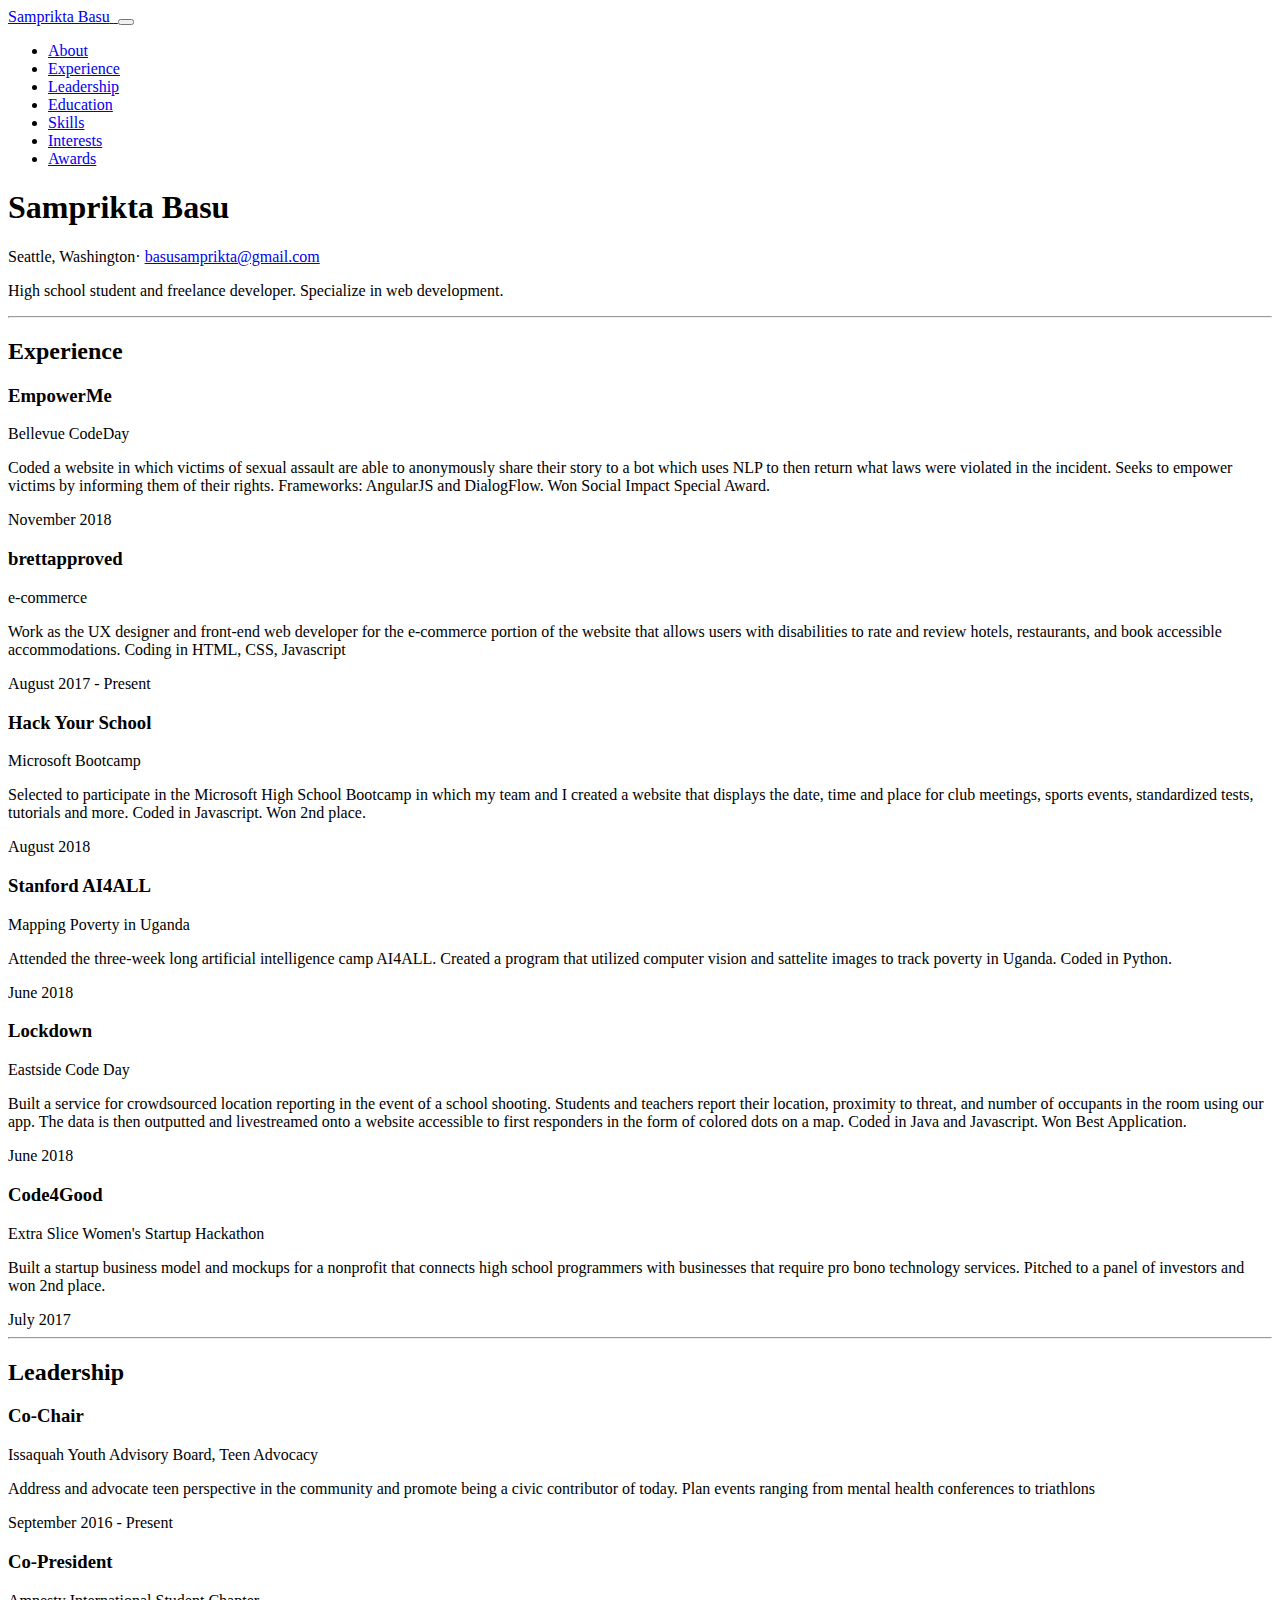
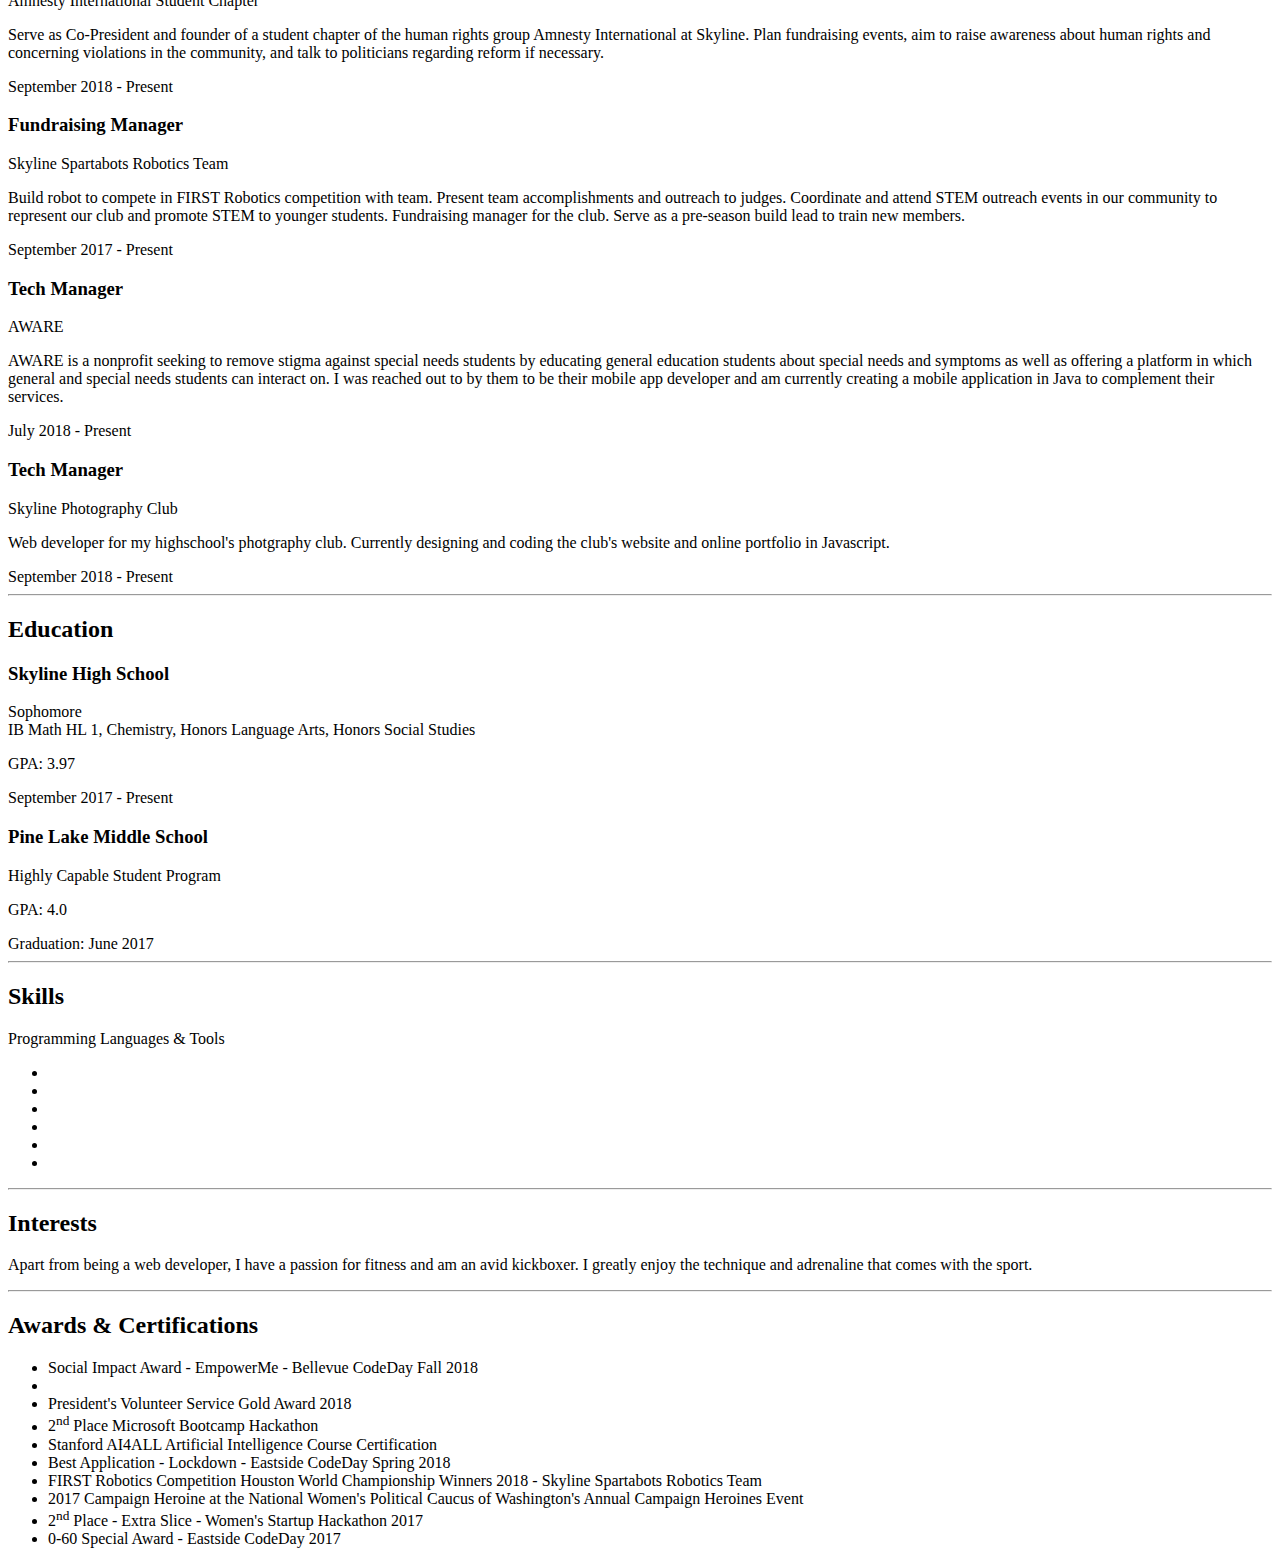
==== index.html @ bbe1462f "EmpowerMe" ====
<!DOCTYPE html>
<html lang="en">

  <head>

    <meta charset="utf-8">
    <meta name="viewport" content="width=device-width, initial-scale=1, shrink-to-fit=no">
    <meta name="description" content="">
    <meta name="author" content="">

    <title>Samprikta Basu</title>

    <!-- Bootstrap core CSS -->
    <link href="vendor/bootstrap/css/bootstrap.min.css" rel="stylesheet">

    <!-- Custom fonts for this template -->
    <link href="https://fonts.googleapis.com/css?family=Saira+Extra+Condensed:500,700" rel="stylesheet">
    <link href="https://fonts.googleapis.com/css?family=Muli:400,400i,800,800i" rel="stylesheet">
    <link href="vendor/fontawesome-free/css/all.min.css" rel="stylesheet">

    <!-- Custom styles for this template -->
    <link href="css/resume.min.css" rel="stylesheet">

  </head>

  <body id="page-top">

    <nav class="navbar navbar-expand-lg navbar-dark bg-primary fixed-top" id="sideNav">
      <a class="navbar-brand js-scroll-trigger" href="#page-top">
        <span class="d-block d-lg-none">Samprikta Basu</span>
        <span class="d-none d-lg-block">
          <img class="img-fluid img-profile rounded-circle mx-auto mb-2" src="img/profile.jpg" alt="">
        </span>
      </a>
      <button class="navbar-toggler" type="button" data-toggle="collapse" data-target="#navbarSupportedContent" aria-controls="navbarSupportedContent" aria-expanded="false" aria-label="Toggle navigation">
        <span class="navbar-toggler-icon"></span>
      </button>
      <div class="collapse navbar-collapse" id="navbarSupportedContent">
        <ul class="navbar-nav">
          <li class="nav-item">
            <a class="nav-link js-scroll-trigger" href="#about">About</a>
          </li>
          <li class="nav-item">
            <a class="nav-link js-scroll-trigger" href="#experience">Experience</a>
          </li>
		  <li class="nav-item">
            <a class="nav-link js-scroll-trigger" href="#leadership">Leadership</a>
          </li>
          <li class="nav-item">
            <a class="nav-link js-scroll-trigger" href="#education">Education</a>
          </li>
          <li class="nav-item">
            <a class="nav-link js-scroll-trigger" href="#skills">Skills</a>
          </li>
          <li class="nav-item">
            <a class="nav-link js-scroll-trigger" href="#interests">Interests</a>
          </li>
          <li class="nav-item">
            <a class="nav-link js-scroll-trigger" href="#awards">Awards</a>
          </li>
        </ul>
      </div>
    </nav>

    <div class="container-fluid p-0">

      <section class="resume-section p-3 p-lg-5 d-flex d-column" id="about">
        <div class="my-auto">
          <h1 class="mb-0">Samprikta
            <span class="text-primary">Basu</span>
          </h1>
          <div class="subheading mb-5">Seattle, Washington·
            <a href="mailto:basusamprikta@gmail.com">basusamprikta@gmail.com</a>
          </div>
          <p class="lead mb-5">High school student and freelance developer. Specialize in web development.</p>
          <div class="social-icons">
            <a href="https://www.linkedin.com/in/samprikta-basu/">
              <i class="fab fa-linkedin-in"></i>
            </a>
            <a href="https://github.com/sampossible">
              <i class="fab fa-github"></i>
            </a>
            <a href="#">
              <i class="fab fa-facebook-f"></i>
            </a>
          </div>
        </div>
      </section>

      <hr class="m-0">

      <section class="resume-section p-3 p-lg-5 d-flex flex-column" id="experience">
        <div class="my-auto">
          <h2 class="mb-5">Experience</h2>

		  <div class="resume-item d-flex flex-column flex-md-row mb-5">
            <div class="resume-content mr-auto">
              <h3 class="mb-0">EmpowerMe</h3>
              <div class="subheading mb-3">Bellevue CodeDay</div>
              <p>Coded a website in which victims of sexual assault are able to anonymously share their story to a bot which uses NLP to then return what laws were violated in the incident. Seeks to empower victims by informing them of their rights. Frameworks: AngularJS and DialogFlow. Won Social Impact Special Award. </p>
            </div>
            <div class="resume-date text-md-right">
              <span class="text-primary">November 2018</span>
            </div>
          </div>
		  
          <div class="resume-item d-flex flex-column flex-md-row mb-5">
            <div class="resume-content mr-auto">
              <h3 class="mb-0">brettapproved</h3>
              <div class="subheading mb-3">e-commerce</div>
              <p>Work as the UX designer and front-end web developer for the e-commerce portion of the website that allows users with disabilities to rate and review hotels, restaurants, and book accessible accommodations. Coding in HTML, CSS, Javascript</p>
            </div>
            <div class="resume-date text-md-right">
              <span class="text-primary">August 2017 - Present</span>
            </div>
          </div>
		  
			<div class="resume-item d-flex flex-column flex-md-row">
            <div class="resume-content mr-auto">
              <h3 class="mb-0">Hack Your School</h3>
              <div class="subheading mb-3">Microsoft Bootcamp</div>
              <p>Selected to participate in the Microsoft High School Bootcamp in which my team and I created a website that displays the date, time and place for club meetings, sports events, standardized tests, tutorials and more. Coded in Javascript. Won 2nd place.</p>
            </div>
            <div class="resume-date text-md-right">
              <span class="text-primary">August 2018</span>
            </div>
			</div>
			
		  <div class="resume-item d-flex flex-column flex-md-row mb-5">
            <div class="resume-content mr-auto">
              <h3 class="mb-0">Stanford AI4ALL</h3>
              <div class="subheading mb-3">Mapping Poverty in Uganda</div>
              <p>Attended the three-week long artificial intelligence camp AI4ALL. Created a program that utilized computer vision and sattelite images to track poverty in Uganda. Coded in Python. </p>
            </div>
            <div class="resume-date text-md-right">
              <span class="text-primary">June 2018</span>
            </div>
          </div>
		  
          <div class="resume-item d-flex flex-column flex-md-row mb-5">
            <div class="resume-content mr-auto">
              <h3 class="mb-0">Lockdown</h3>
              <div class="subheading mb-3">Eastside Code Day</div>
              <p>Built a service for crowdsourced location reporting in the event of a school shooting. Students and teachers report their location, proximity to threat, and number of occupants in the room using our app. The data is then outputted and livestreamed onto a website accessible to first responders in the form of colored dots on a map. Coded in Java and Javascript. Won Best Application.</p>
            </div>
            <div class="resume-date text-md-right">
              <span class="text-primary">June 2018</span>
            </div>
          </div>

          <div class="resume-item d-flex flex-column flex-md-row mb-5">
            <div class="resume-content mr-auto">
              <h3 class="mb-0">Code4Good</h3>
              <div class="subheading mb-3">Extra Slice Women's Startup Hackathon</div>
              <p>Built a startup business model and mockups for a nonprofit that connects high school programmers with businesses that require pro bono technology services. Pitched to a panel of investors and won 2nd place.</p>
            </div>
            <div class="resume-date text-md-right">
              <span class="text-primary">July 2017</span>
            </div>
          </div>


        </div>

      </section>
	  
	  <hr class="m-0">

      <section class="resume-section p-3 p-lg-5 d-flex flex-column" id="leadership">
        <div class="my-auto">
          <h2 class="mb-5">Leadership</h2>

          <div class="resume-item d-flex flex-column flex-md-row mb-5">
            <div class="resume-content mr-auto">
              <h3 class="mb-0">Co-Chair</h3>
              <div class="subheading mb-3">Issaquah Youth Advisory Board, Teen Advocacy</div>
              <p>Address and advocate teen perspective in the community and promote being a civic contributor of today. Plan events ranging from mental health conferences to triathlons</p>
            </div>
            <div class="resume-date text-md-right">
              <span class="text-primary">September 2016 - Present</span>
            </div>
          </div>

		  <div class="resume-item d-flex flex-column flex-md-row mb-5">
            <div class="resume-content mr-auto">
              <h3 class="mb-0">Co-President</h3>
              <div class="subheading mb-3">Amnesty International Student Chapter</div>
              <p>Serve as Co-President and founder of a student chapter of the human rights group Amnesty International at Skyline. Plan fundraising events, aim to raise awareness about human rights and concerning violations in the community, and talk to politicians regarding reform if necessary. </p>
            </div>
            <div class="resume-date text-md-right">
              <span class="text-primary">September 2018 - Present</span>
            </div>
          </div>
		  
          <div class="resume-item d-flex flex-column flex-md-row mb-5">
            <div class="resume-content mr-auto">
              <h3 class="mb-0">Fundraising Manager</h3>
              <div class="subheading mb-3">Skyline Spartabots Robotics Team</div>
              <p>Build robot to compete in FIRST Robotics competition with team. Present team accomplishments and outreach to judges. Coordinate and attend STEM outreach events in our community to represent our club and promote STEM to younger students. Fundraising manager for the club. Serve as a pre-season build lead to train new members.</p>
            </div>
            <div class="resume-date text-md-right">
              <span class="text-primary">September 2017 - Present</span>
            </div>
          </div>

          <div class="resume-item d-flex flex-column flex-md-row mb-5">
            <div class="resume-content mr-auto">
              <h3 class="mb-0">Tech Manager</h3>
              <div class="subheading mb-3">AWARE</div>
              <p>AWARE is a nonprofit seeking to remove stigma against special needs students by educating general education students about special needs and symptoms as well as offering a platform in which general and special needs students can interact on. I was reached out to by them to be their mobile app developer and am currently creating a mobile application in Java to complement their services.</p>
            </div>
            <div class="resume-date text-md-right">
              <span class="text-primary">July 2018 - Present</span>
            </div>
          </div>

          <div class="resume-item d-flex flex-column flex-md-row">
            <div class="resume-content mr-auto">
              <h3 class="mb-0">Tech Manager</h3>
              <div class="subheading mb-3">Skyline Photography Club</div>
              <p>Web developer for my highschool's photgraphy club. Currently designing and coding the club's website and online portfolio in Javascript.</p>
            </div>
            <div class="resume-date text-md-right">
              <span class="text-primary">September 2018 - Present</span>
            </div>
          </div>

        </div>

      </section>
	  <!--
	  <hr class="m-0">

      <section class="resume-section p-3 p-lg-5 d-flex flex-column" id="leadership">
        <div class="my-auto">
          <h2 class="mb-5">Leadership</h2>

          <div class="resume-item d-flex flex-column flex-md-row mb-5">
            <div class="resume-content mr-auto">
              <h3 class="mb-0">Co-Chair</h3>
              <div class="subheading mb-3">Issaquah Youth Advisory Board, Teen Advocacy</div>
              <p>Work as the UX designer and front-end web developer for the e-commerce portion of the website that allows users with disabilities to rate and review hotels, restaurants, and book accessible accommodations. Coding in HTML, CSS, Javascript</p>
            </div>
            <div class="resume-date text-md-right">
              <span class="text-primary">September 2017 - Present</span>
            </div>
          </div>

          <div class="resume-item d-flex flex-column flex-md-row mb-5">
            <div class="resume-content mr-auto">
              <h3 class="mb-0">Co-President</h3>
              <div class="subheading mb-3">Amnesty International Student Chapter</div>
              <p>Built a service for crowdsourced location reporting in the event of a school shooting. Students and teachers report their location, proximity to threat, and number of occupants in the room using our app. The data is then outputted and livestreamed onto a website accessible to first responders in the form of colored dots on a map. Coded in Java and Javascript.</p>
            </div>
            <div class="resume-date text-md-right">
              <span class="text-primary">September 2018 - Present</span>
            </div>
          </div>

          <div class="resume-item d-flex flex-column flex-md-row mb-5">
            <div class="resume-content mr-auto">
              <h3 class="mb-0">Fundraising Manager</h3>
              <div class="subheading mb-3">Skyline Spartabots Robotics Team</div>
              <p>Built a startup business model and mockups for a nonprofit that connects high school programmers with businesses that require pro bono technology services. Pitched to a panel of investors and won 2nd place.</p>
            </div>
            <div class="resume-date text-md-right">
              <span class="text-primary">September 2017 - Present</span>
            </div>
          </div>

		  <div class="resume-item d-flex flex-column flex-md-row">
            <div class="resume-content mr-auto">
              <h3 class="mb-0">Mobile App Developer</h3>
              <div class="subheading mb-3">AWARE</div>
              <p>Collaboratively administrate empowered markets via plug-and-play networks. Dynamically procrastinate B2C users after installed base benefits. Dramatically visualize customer directed convergence without revolutionary ROI.</p>
            </div>
            <div class="resume-date text-md-right">
              <span class="text-primary">June 2018 - Present</span>
            </div>
          </div>
		  
		  <div class="resume-item d-flex flex-column flex-md-row mb-5">
            <div class="resume-content mr-auto">
              <h3 class="mb-0">brettapproved</h3>
              <div class="subheading mb-3">e-commerce</div>
              <p>Work as the UX designer and front-end web developer for the e-commerce portion of the website that allows users with disabilities to rate and review hotels, restaurants, and book accessible accommodations. Coding in HTML, CSS, Javascript</p>
            </div>
            <div class="resume-date text-md-right">
              <span class="text-primary">August 2017 - Present</span>
            </div>
          </div>
		  
          <div class="resume-item d-flex flex-column flex-md-row">
            <div class="resume-content mr-auto">
              <h3 class="mb-0">Tech Manager</h3>
              <div class="subheading mb-3">Photography Club</div>
              <p>Collaboratively administrate empowered markets via plug-and-play networks. Dynamically procrastinate B2C users after installed base benefits. Dramatically visualize customer directed convergence without revolutionary ROI.</p>
            </div>
            <div class="resume-date text-md-right">
              <span class="text-primary">September 2008 - June 2010</span>
            </div>
          </div>
		  

        </div>

      </section>
 -->
 
 
      <hr class="m-0">

      <section class="resume-section p-3 p-lg-5 d-flex flex-column" id="education">
        <div class="my-auto">
          <h2 class="mb-5">Education</h2>

          <div class="resume-item d-flex flex-column flex-md-row mb-5">
            <div class="resume-content mr-auto">
              <h3 class="mb-0">Skyline High School</h3>
              <div class="subheading mb-3">Sophomore</div>
              <div>IB Math HL 1, Chemistry, Honors Language Arts, Honors Social Studies</div>
              <p>GPA: 3.97</p>
            </div>
            <div class="resume-date text-md-right">
              <span class="text-primary">September 2017 - Present</span>
            </div>
          </div>

          <div class="resume-item d-flex flex-column flex-md-row">
            <div class="resume-content mr-auto">
              <h3 class="mb-0">Pine Lake Middle School</h3>
              <div class="subheading mb-3">Highly Capable Student Program</div>
              <p>GPA: 4.0</p>
            </div>
            <div class="resume-date text-md-right">
              <span class="text-primary">Graduation: June 2017</span>
            </div>
          </div>

        </div>
      </section>

      <hr class="m-0">

      <section class="resume-section p-3 p-lg-5 d-flex flex-column" id="skills">
        <div class="my-auto">
          <h2 class="mb-5">Skills</h2>

          <div class="subheading mb-3">Programming Languages &amp; Tools</div>
          <ul class="list-inline dev-icons">
            <li class="list-inline-item">
              <i class="fab fa-html5"></i>
            </li>
            <li class="list-inline-item">
              <i class="fab fa-css3-alt"></i>
            </li>
            <li class="list-inline-item">
              <i class="fab fa-js-square"></i>
            </li>
			<li class="list-inline-item">
              <i class="fab fa-java"></i>
            </li>
			<li class="list-inline-item">
              <i class="fab fa-python"></i>
            </li>
            <li class="list-inline-item">
              <i class="fab fa-wordpress"></i>
            </li>
           
          </ul>

        </div>
      </section>

      <hr class="m-0">

      <section class="resume-section p-3 p-lg-5 d-flex flex-column" id="interests">
        <div class="my-auto">
          <h2 class="mb-5">Interests</h2>
          <p>Apart from being a web developer, I have a passion for fitness and am an avid kickboxer. I greatly enjoy the technique and adrenaline that comes with the sport. </p>
        </div>
      </section>

      <hr class="m-0">

      <section class="resume-section p-3 p-lg-5 d-flex flex-column" id="awards">
        <div class="my-auto">
          <h2 class="mb-5">Awards &amp; Certifications</h2>
          <ul class="fa-ul mb-0">
            <li>
				<i class="fa-li fa fa-trophy text-warning"></i>
              Social Impact Award - EmpowerMe - Bellevue CodeDay Fall 2018</li>
            <li>
			<li>
				<i class="fa-li fa fa-trophy text-warning"></i>
              President's Volunteer Service Gold Award 2018</li>
            <li>
              <i class="fa-li fa fa-trophy text-warning"></i>
              2<sup>nd</sup> Place Microsoft Bootcamp Hackathon</li>
            <li>
              <i class="fa-li fa fa-trophy text-warning"></i>
              Stanford AI4ALL Artificial Intelligence Course Certification</li>
            <li>
              <i class="fa-li fa fa-trophy text-warning"></i>
              Best Application - Lockdown - Eastside CodeDay Spring 2018
              </li>
            <li>
              <i class="fa-li fa fa-trophy text-warning"></i>
              FIRST Robotics Competition Houston World Championship Winners 2018 - Skyline Spartabots Robotics Team</li>
            <li>
              <i class="fa-li fa fa-trophy text-warning"></i>
              2017 Campaign Heroine at the National Women's Political Caucus of Washington's Annual Campaign Heroines Event</li>
            <li>
              <i class="fa-li fa fa-trophy text-warning"></i>
              2<sup>nd</sup>
              Place - Extra Slice - Women's Startup Hackathon 2017</li>
            <li>
              <i class="fa-li fa fa-trophy text-warning"></i>
              0-60 Special Award - Eastside CodeDay 2017</li>
          </ul>
        </div>
      </section>

    </div>

    <!-- Bootstrap core JavaScript -->
    <script src="vendor/jquery/jquery.min.js"></script>
    <script src="vendor/bootstrap/js/bootstrap.bundle.min.js"></script>

    <!-- Plugin JavaScript -->
    <script src="vendor/jquery-easing/jquery.easing.min.js"></script>

    <!-- Custom scripts for this template -->
    <script src="js/resume.min.js"></script>

  </body>

</html>
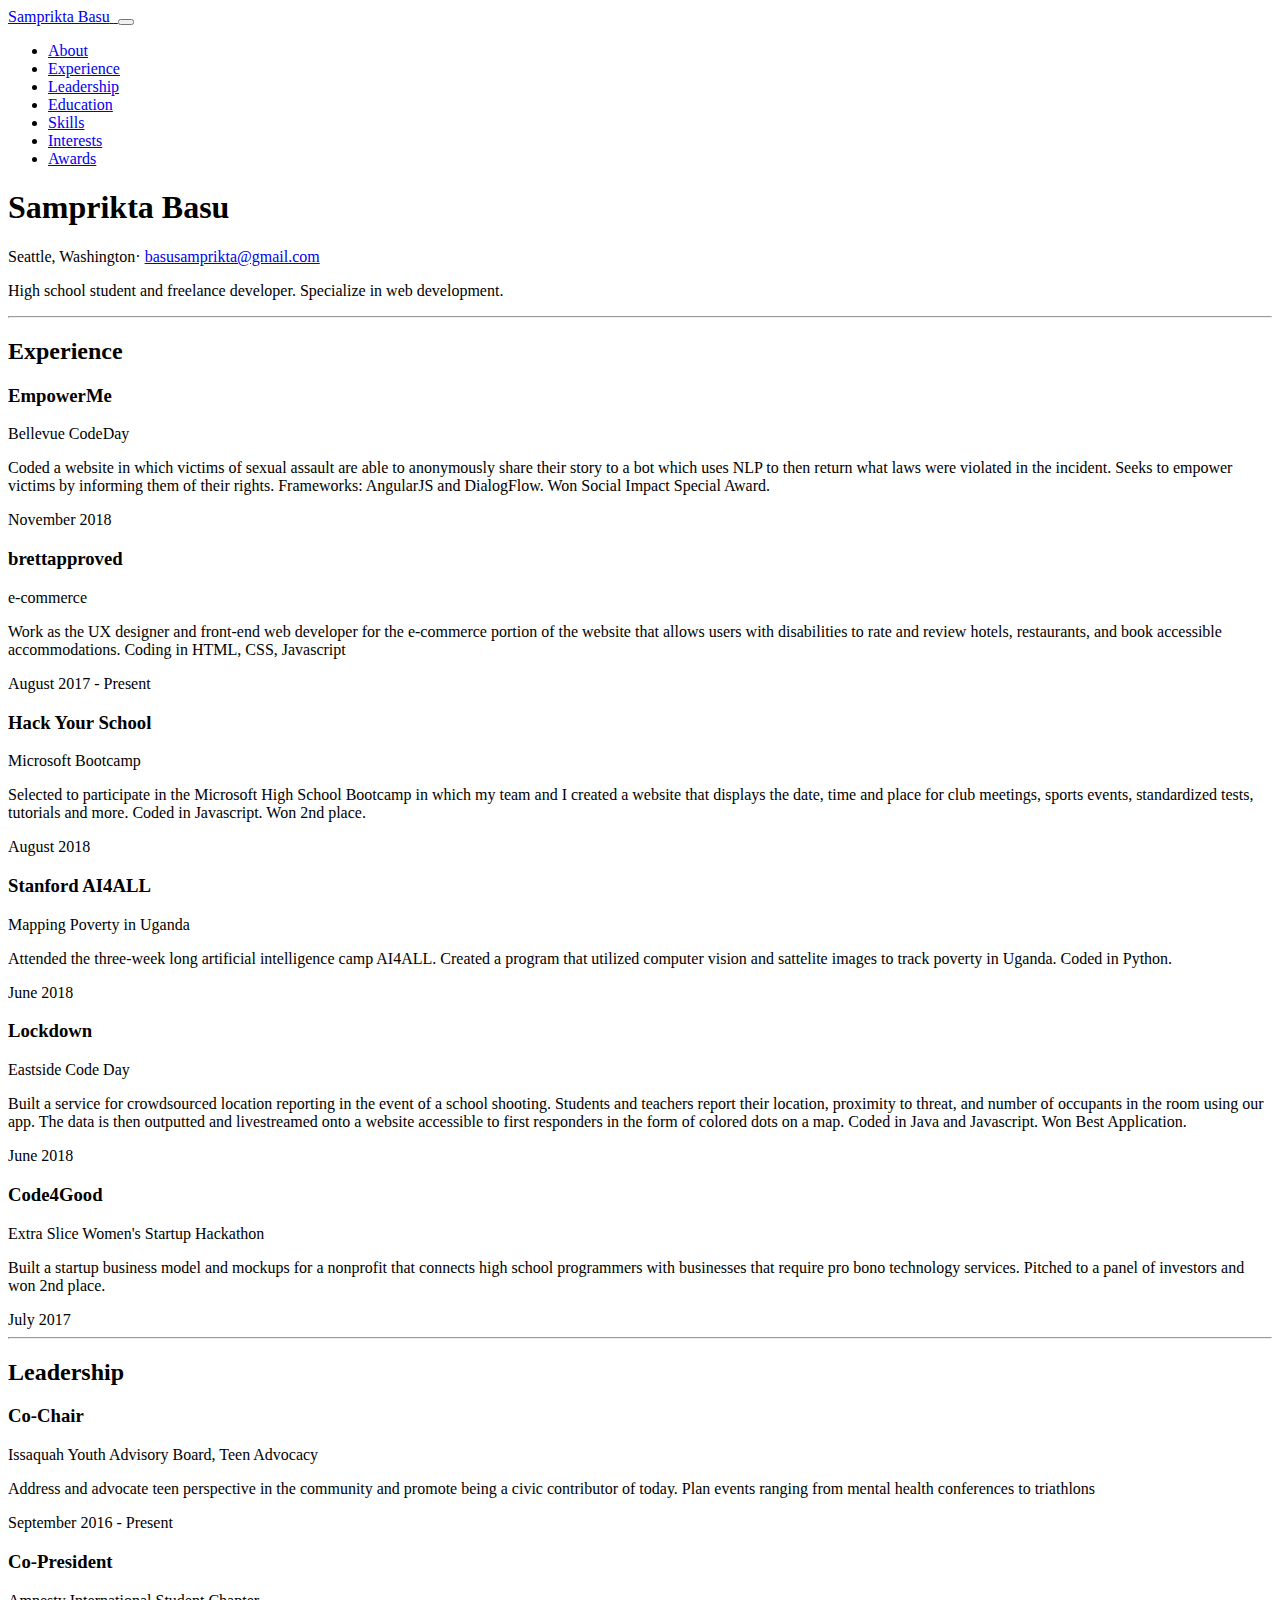
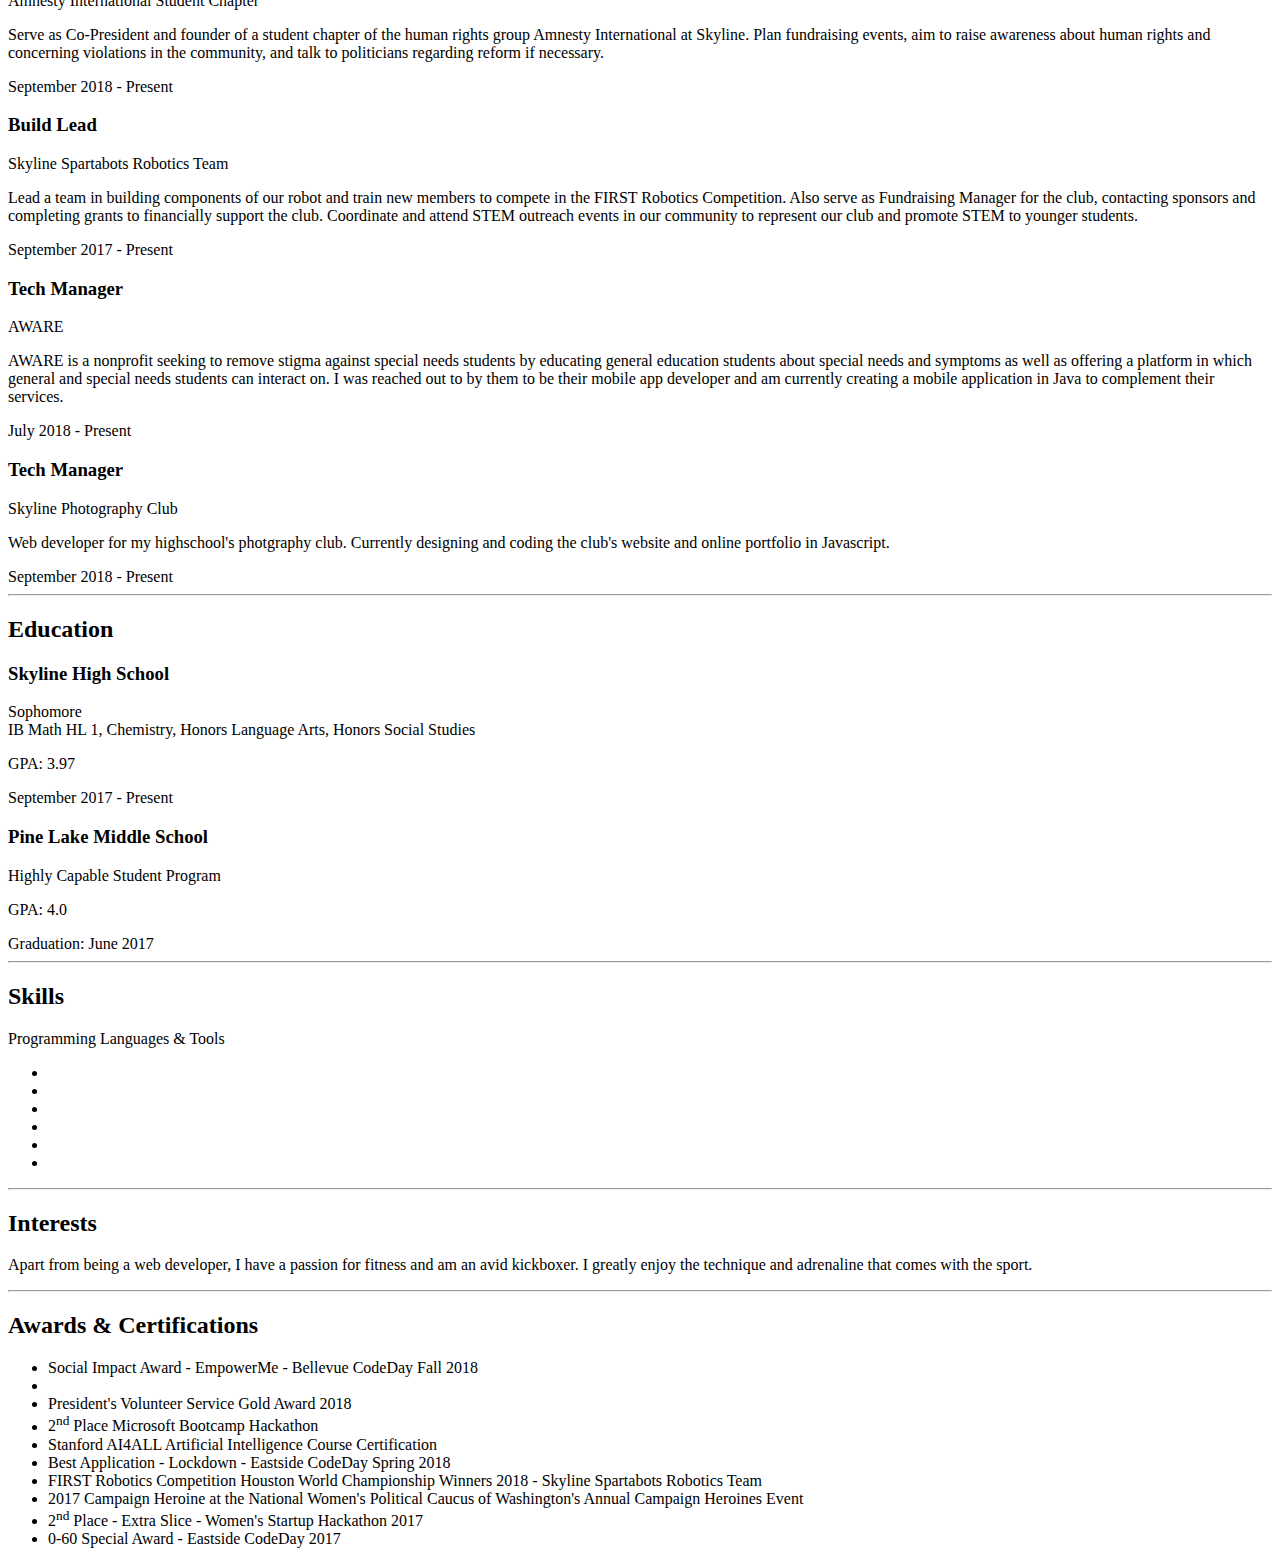
==== commit 14be9a62: "Robotics build" ====
--- a/index.html
+++ b/index.html
@@ -194,9 +194,9 @@
 		  
           <div class="resume-item d-flex flex-column flex-md-row mb-5">
             <div class="resume-content mr-auto">
-              <h3 class="mb-0">Fundraising Manager</h3>
+              <h3 class="mb-0">Build Lead</h3>
               <div class="subheading mb-3">Skyline Spartabots Robotics Team</div>
-              <p>Build robot to compete in FIRST Robotics competition with team. Present team accomplishments and outreach to judges. Coordinate and attend STEM outreach events in our community to represent our club and promote STEM to younger students. Fundraising manager for the club. Serve as a pre-season build lead to train new members.</p>
+              <p>Lead a team in building components of our robot and train new members to compete in the FIRST Robotics Competition. Also serve as Fundraising Manager for the club, contacting sponsors and completing grants to financially support the club. Coordinate and attend STEM outreach events in our community to represent our club and promote STEM to younger students.</p>
             </div>
             <div class="resume-date text-md-right">
               <span class="text-primary">September 2017 - Present</span>
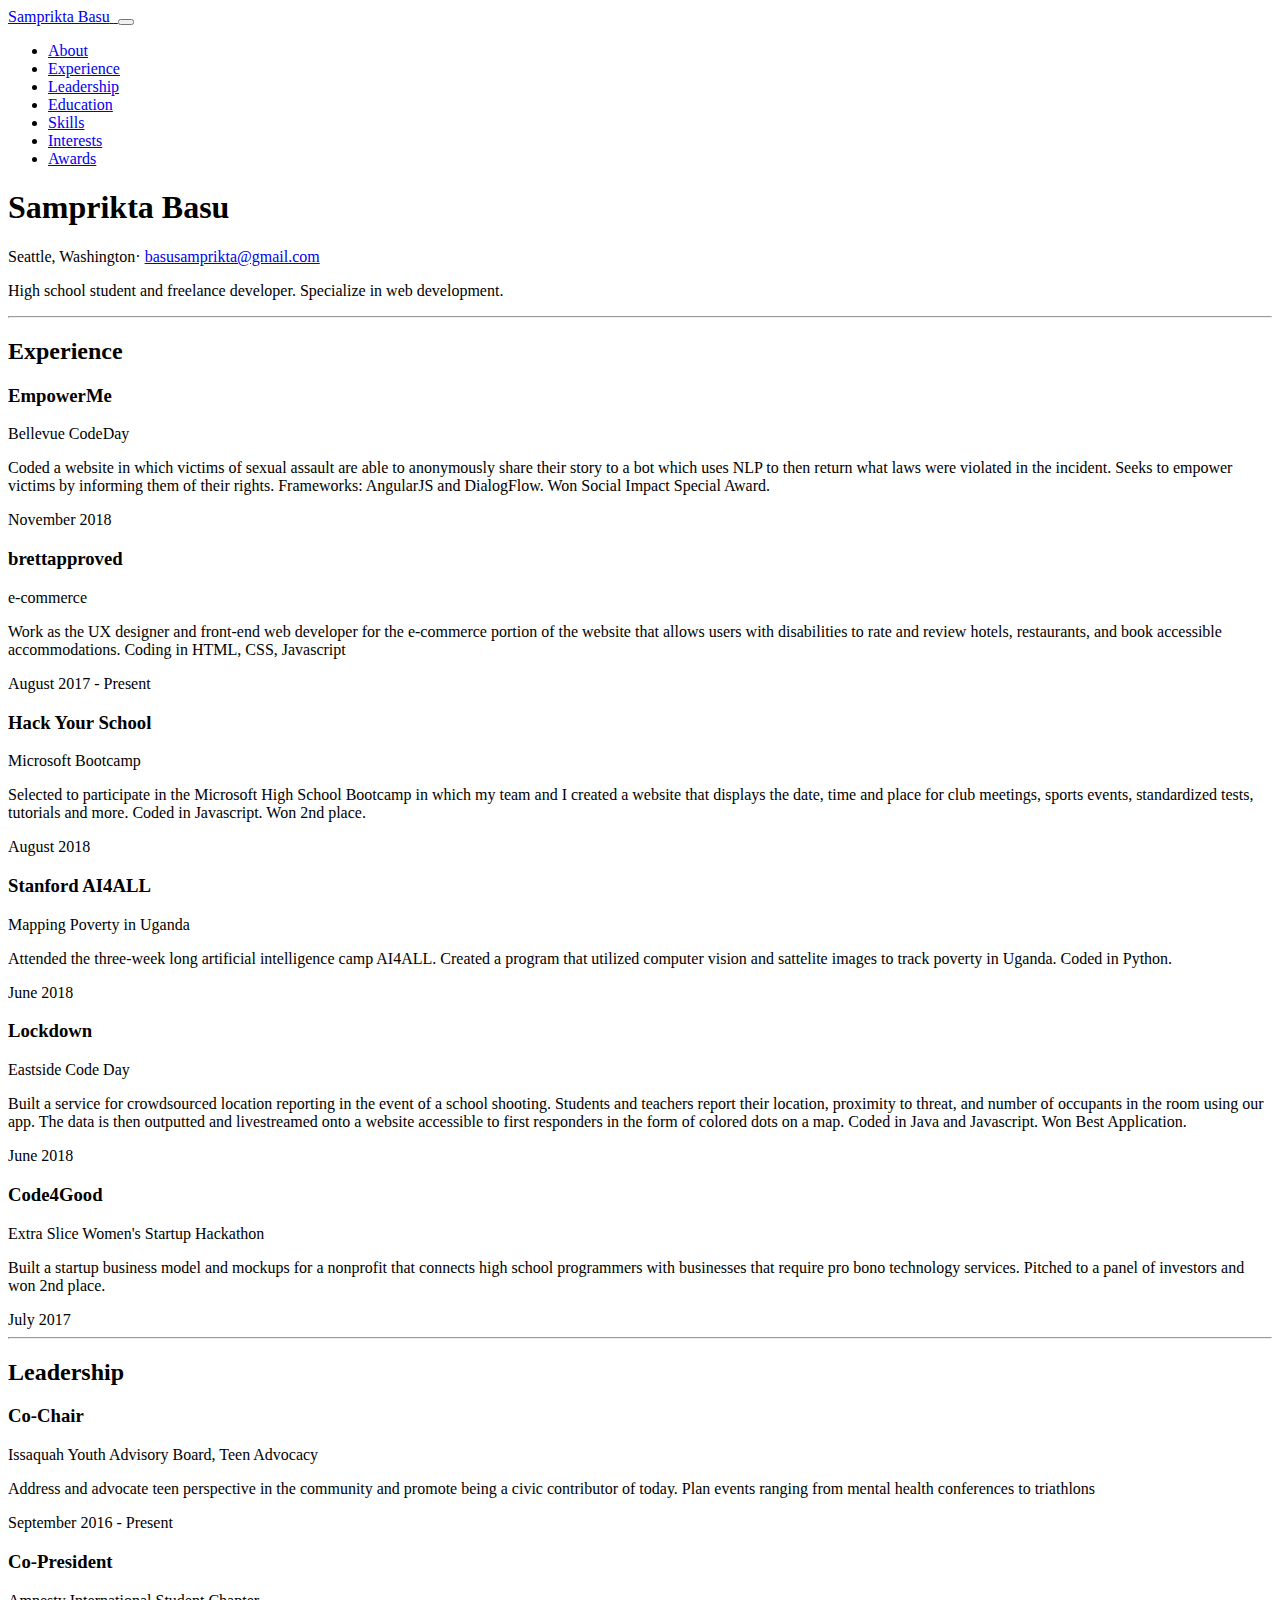
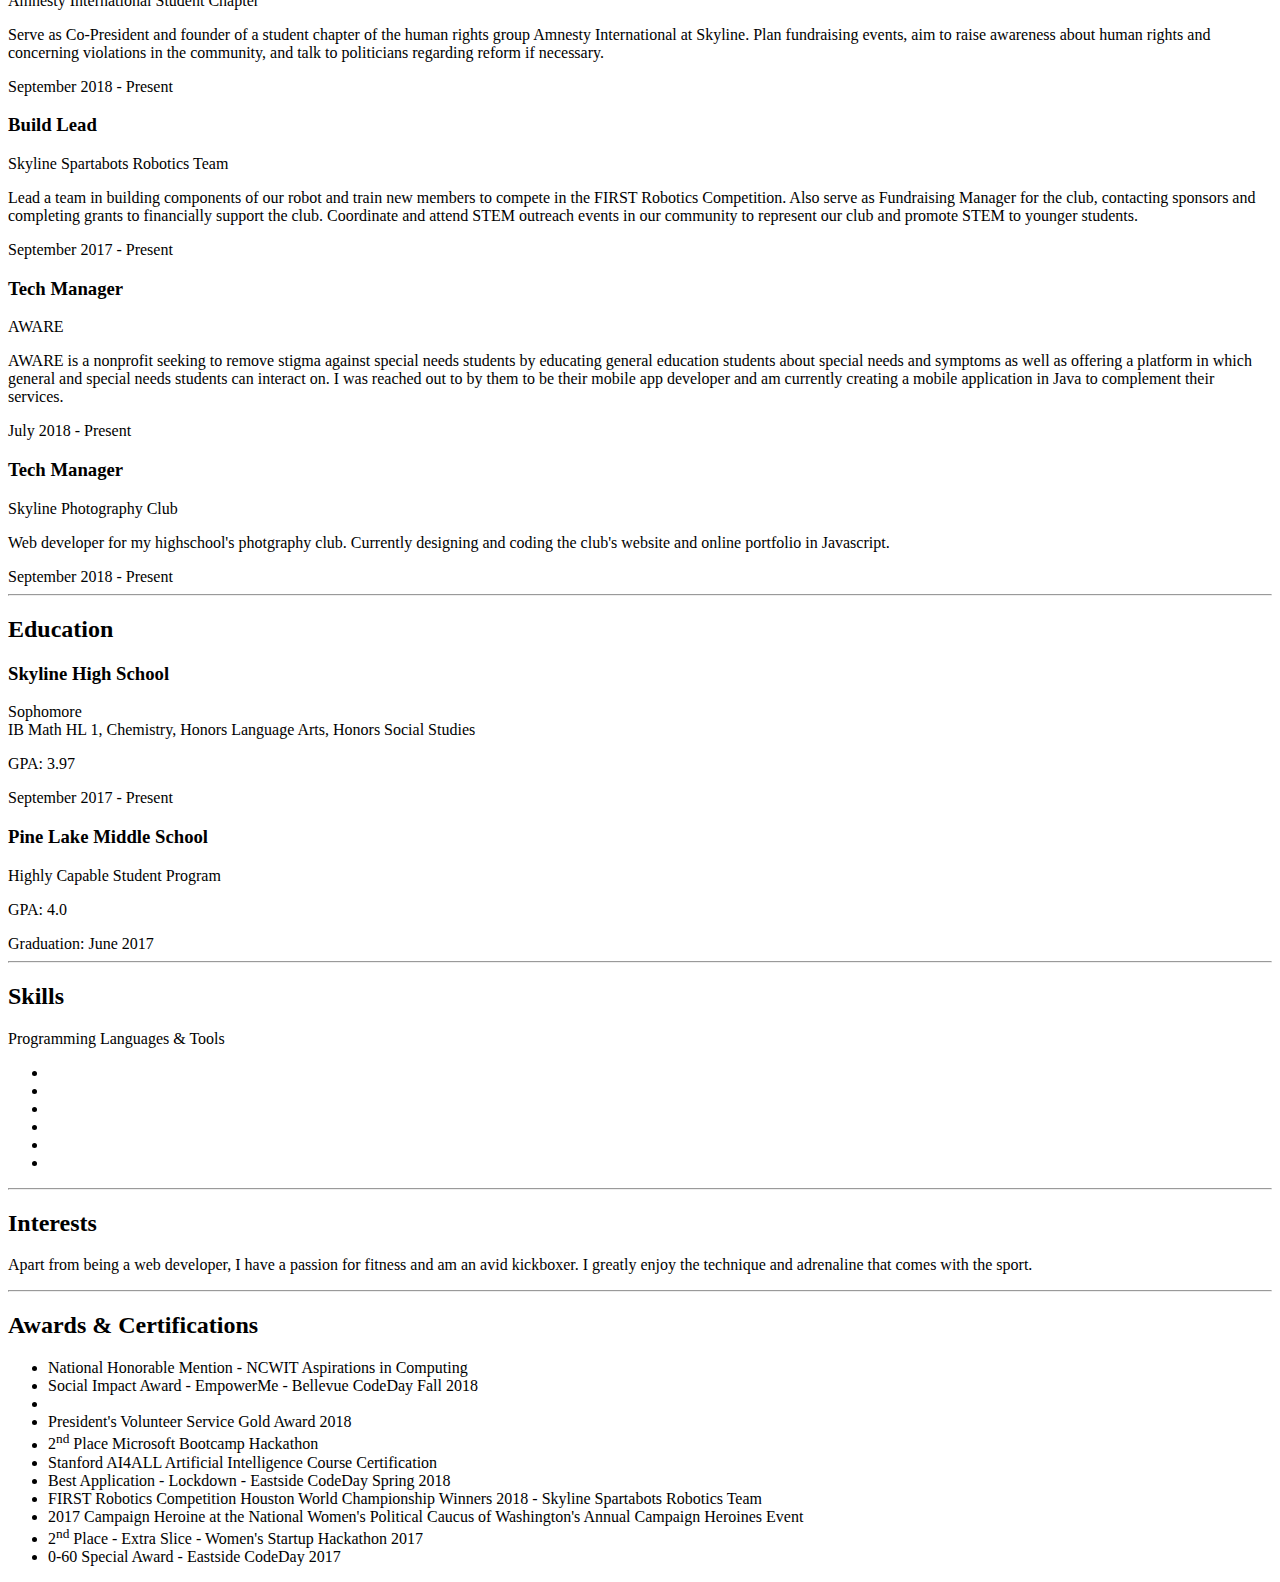
==== commit bab653e2: "ncwit award" ====
--- a/index.html
+++ b/index.html
@@ -388,6 +388,9 @@
           <h2 class="mb-5">Awards &amp; Certifications</h2>
           <ul class="fa-ul mb-0">
             <li>
+              <i class="fa-li fa fa-trophy text-warning"></i>
+              National Honorable Mention - NCWIT Aspirations in Computing</li>
+		  <li>
 				<i class="fa-li fa fa-trophy text-warning"></i>
               Social Impact Award - EmpowerMe - Bellevue CodeDay Fall 2018</li>
             <li>
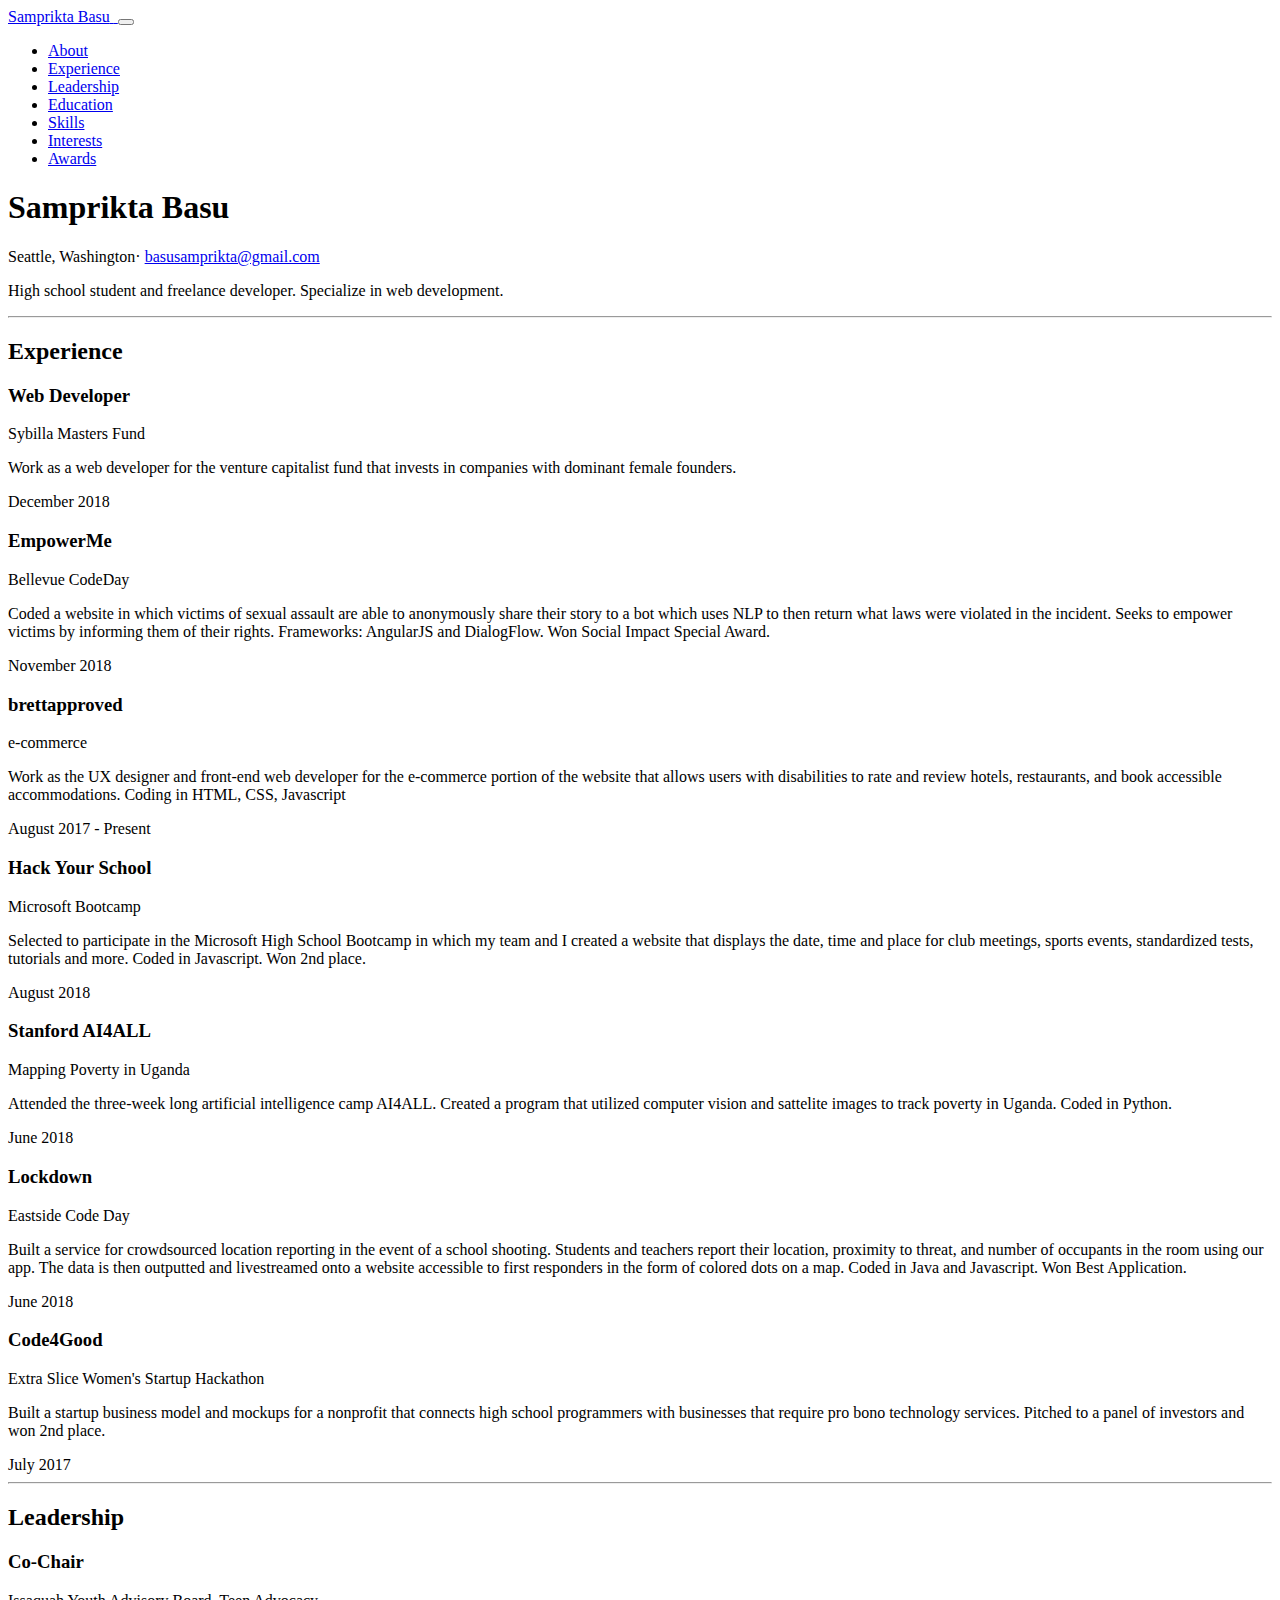
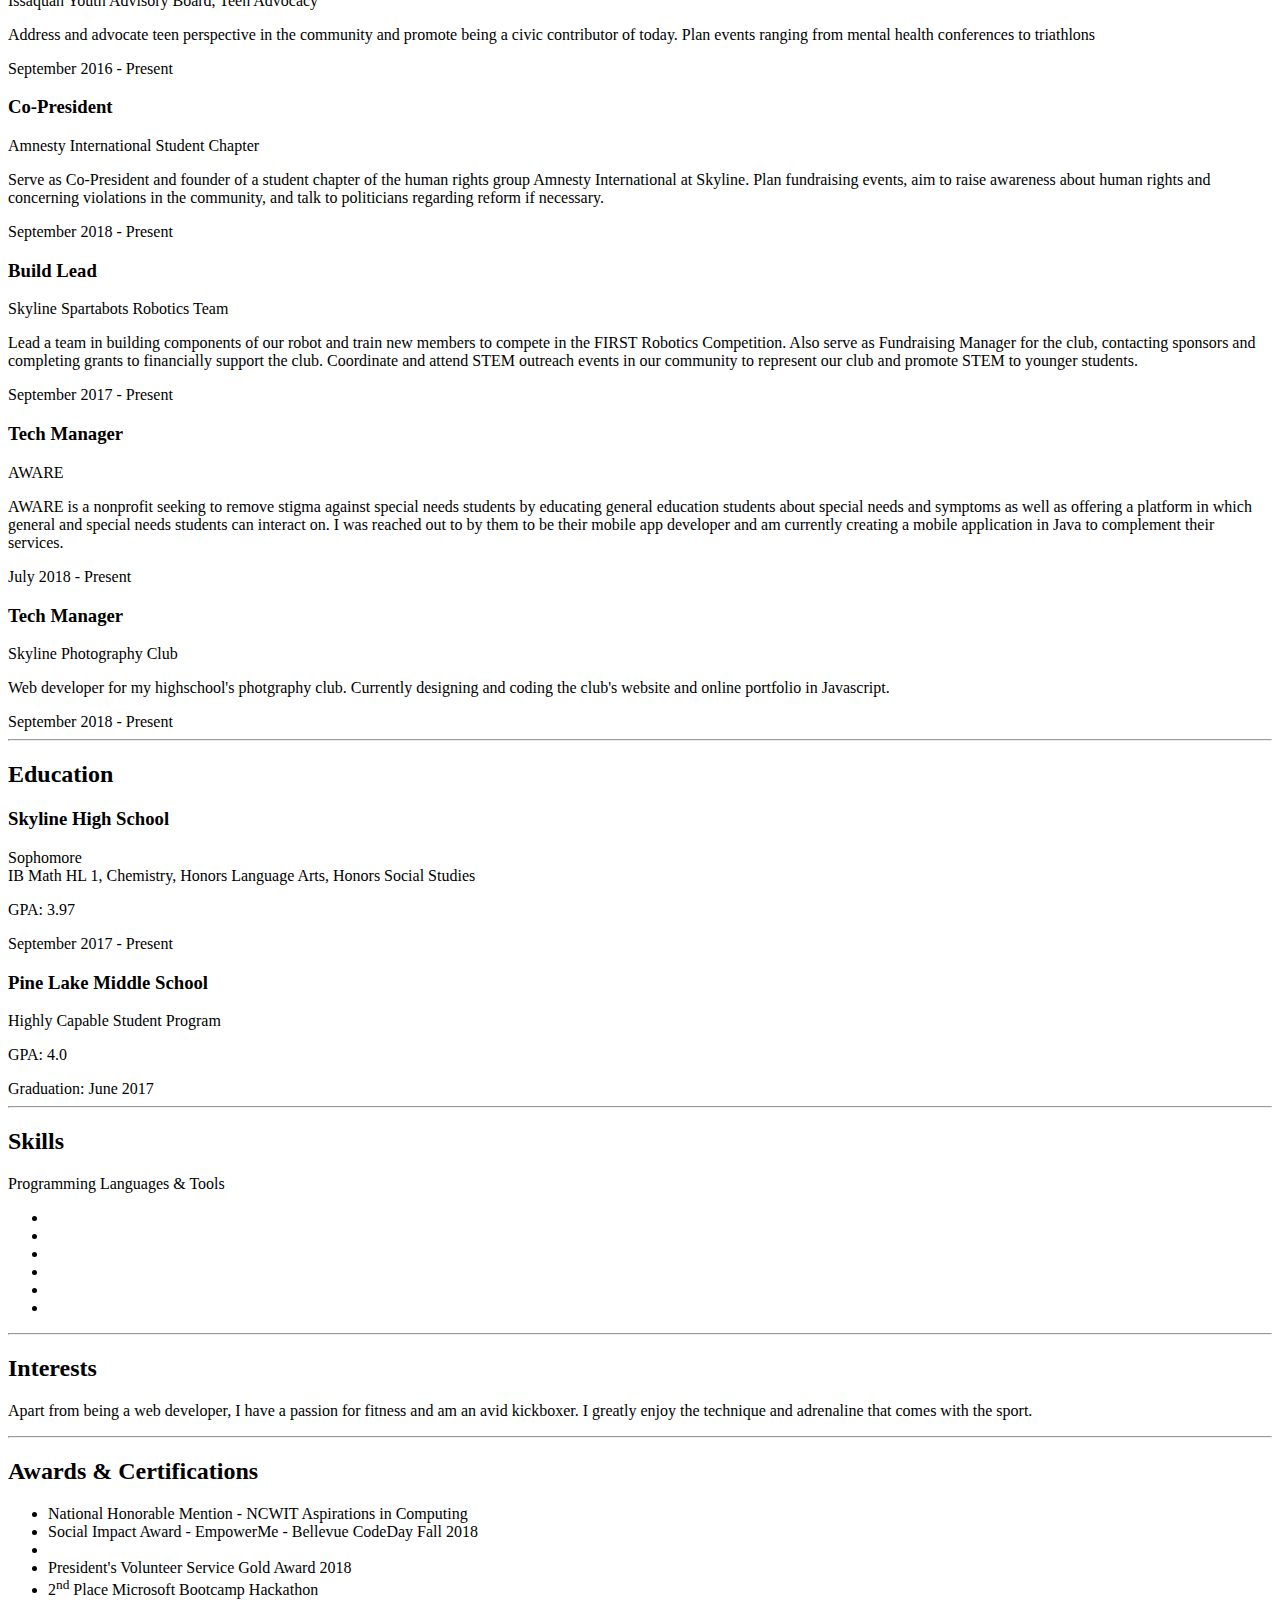
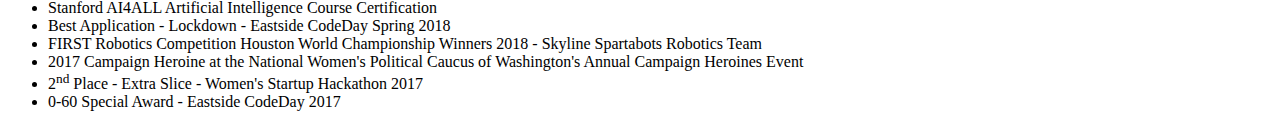
==== commit 980080fc: "sybilla masters" ====
--- a/index.html
+++ b/index.html
@@ -93,6 +93,17 @@
         <div class="my-auto">
           <h2 class="mb-5">Experience</h2>
 
+		<div class="resume-item d-flex flex-column flex-md-row mb-5">
+            <div class="resume-content mr-auto">
+              <h3 class="mb-0">Web Developer</h3>
+              <div class="subheading mb-3">Sybilla Masters Fund</div>
+              <p>Work as a web developer for the venture capitalist fund that invests in companies with dominant female founders. </p>
+            </div>
+            <div class="resume-date text-md-right">
+              <span class="text-primary">December 2018</span>
+            </div>
+          </div>
+		
 		  <div class="resume-item d-flex flex-column flex-md-row mb-5">
             <div class="resume-content mr-auto">
               <h3 class="mb-0">EmpowerMe</h3>
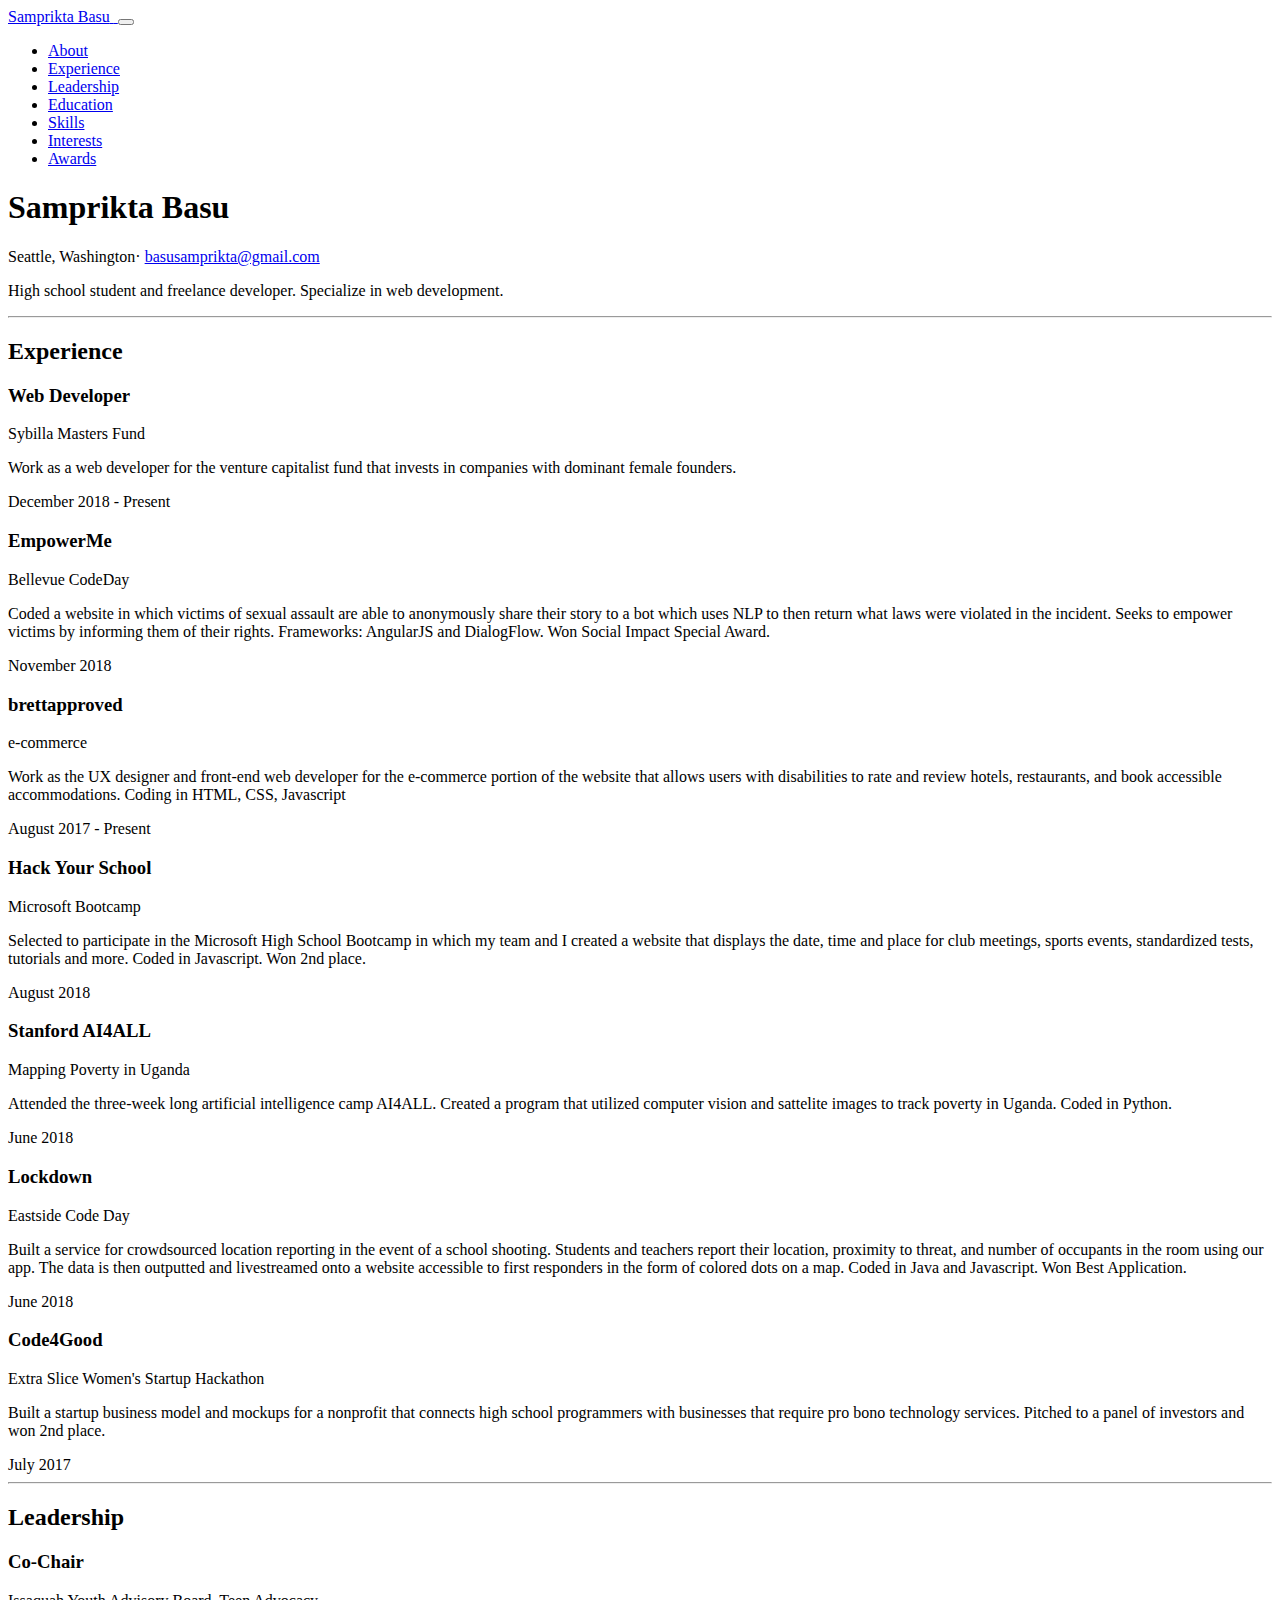
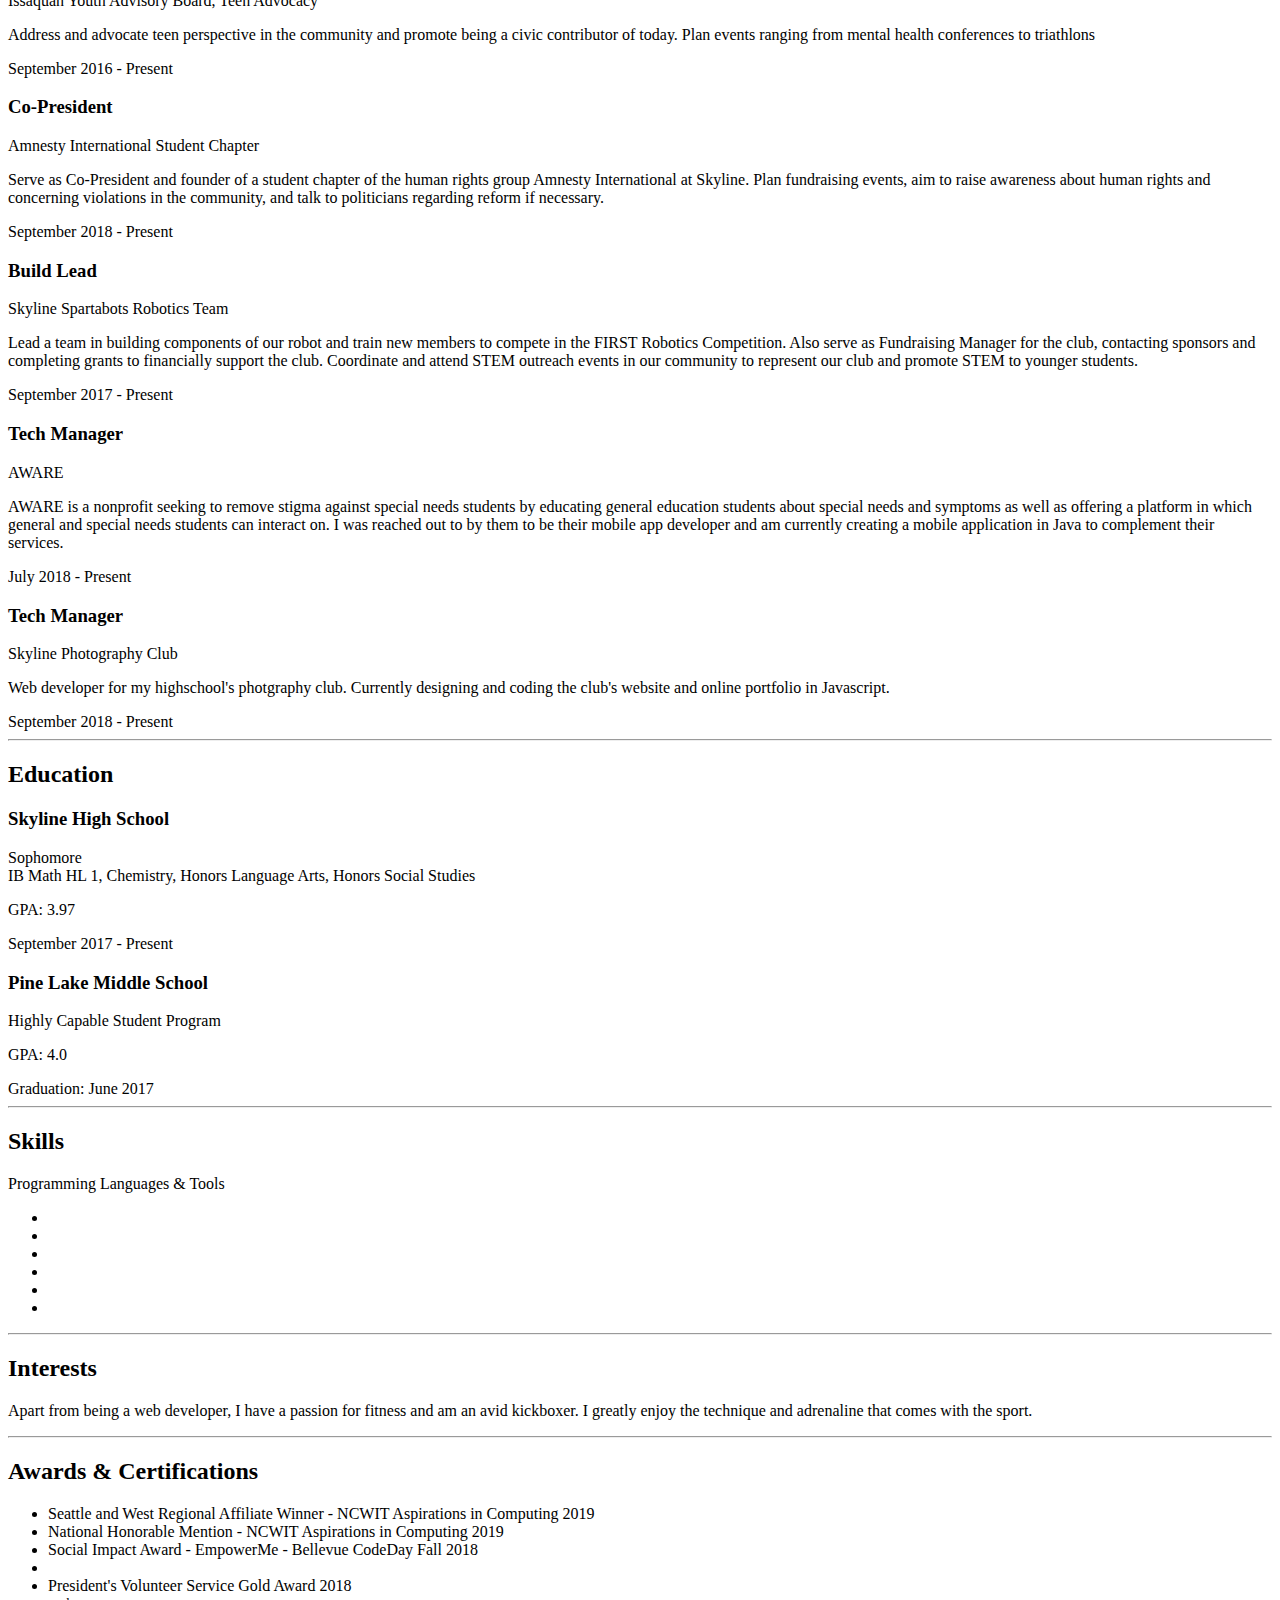
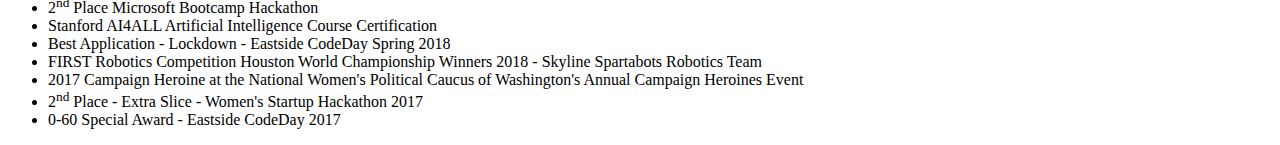
==== commit f8c70de2: ""NCWIT Regional Affiliate Award"" ====
--- a/index.html
+++ b/index.html
@@ -100,7 +100,7 @@
               <p>Work as a web developer for the venture capitalist fund that invests in companies with dominant female founders. </p>
             </div>
             <div class="resume-date text-md-right">
-              <span class="text-primary">December 2018</span>
+              <span class="text-primary">December 2018 - Present</span>
             </div>
           </div>
 		
@@ -398,9 +398,12 @@
         <div class="my-auto">
           <h2 class="mb-5">Awards &amp; Certifications</h2>
           <ul class="fa-ul mb-0">
-            <li>
-              <i class="fa-li fa fa-trophy text-warning"></i>
-              National Honorable Mention - NCWIT Aspirations in Computing</li>
+		  <li>
+              <i class="fa-li fa fa-trophy text-warning"></i>
+              Seattle and West Regional Affiliate Winner - NCWIT Aspirations in Computing 2019</li>
+            <li>
+              <i class="fa-li fa fa-trophy text-warning"></i>
+              National Honorable Mention - NCWIT Aspirations in Computing 2019</li>
 		  <li>
 				<i class="fa-li fa fa-trophy text-warning"></i>
               Social Impact Award - EmpowerMe - Bellevue CodeDay Fall 2018</li>
